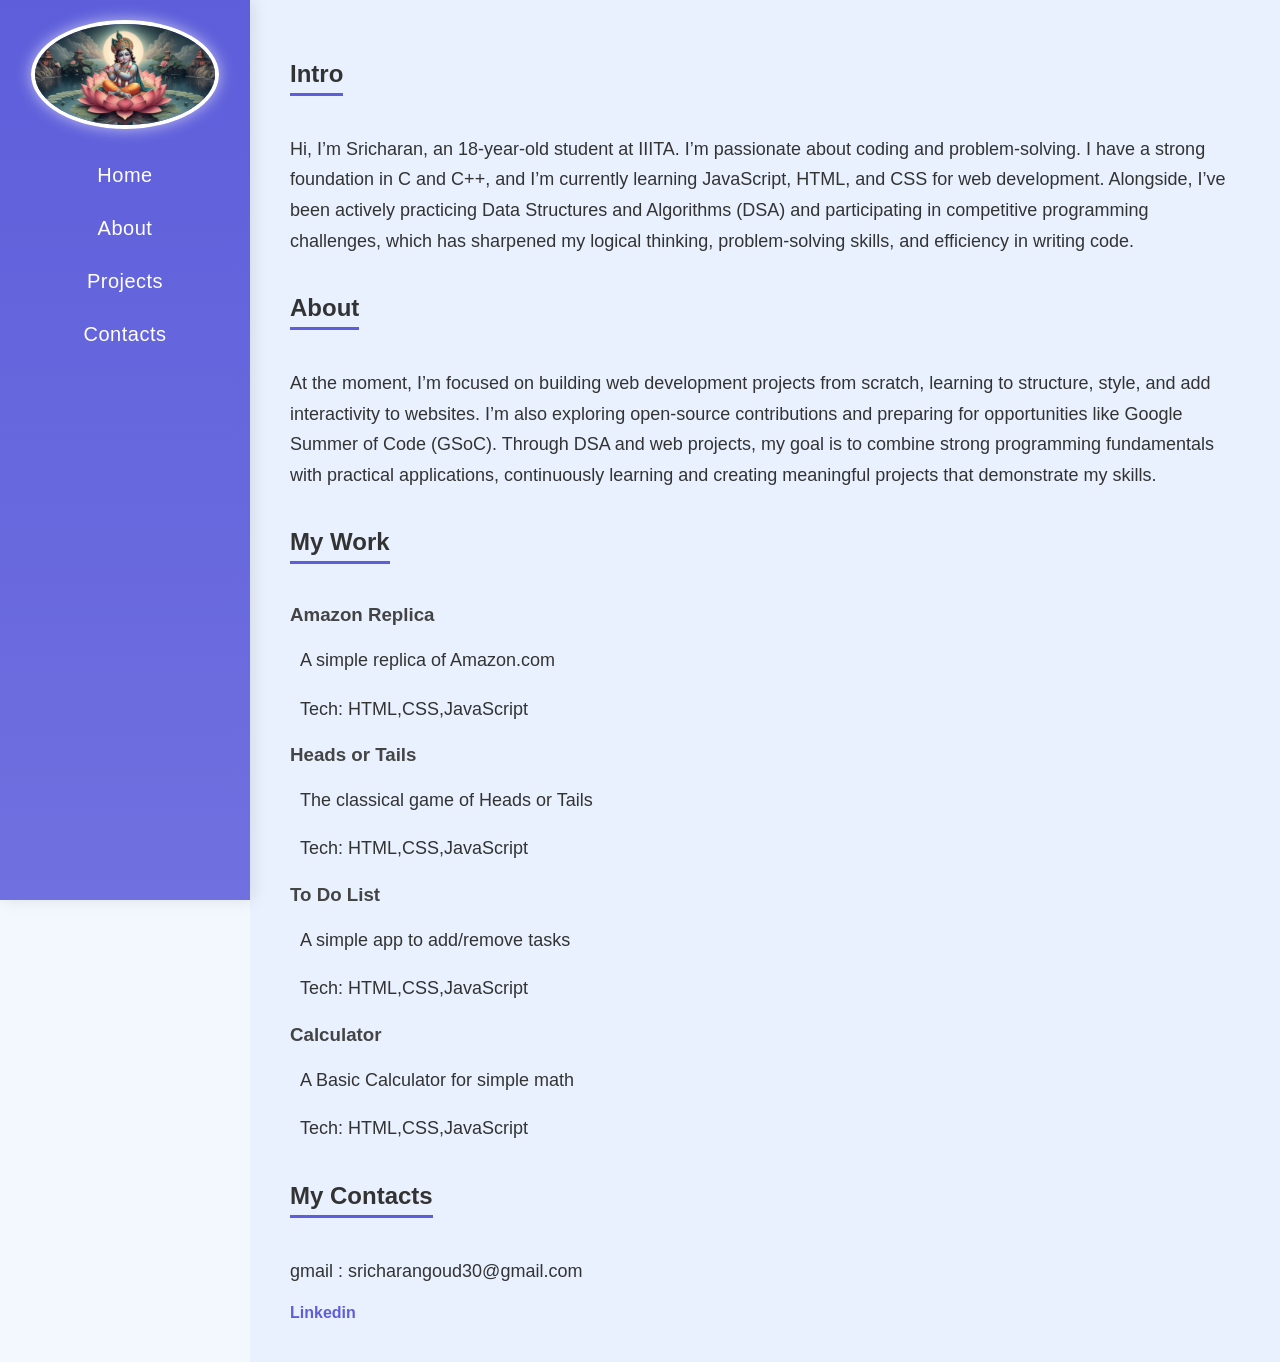
==== index.html @ eaed90e9 "Rename portfolio.html to index.html" ====
<!DOCTYPE html>
<html>
    <head>
        <Title>Sricharan Goud</Title>
        <style>
            body {
                margin: 0;
                font-family: "Poppins", sans-serif;
                background-color: #f3f8ff;
                color: #222;
                overflow-x: hidden;
            }


            .nav-bar-css {
                position: fixed;
                top: 0;
                left: 0;
                bottom: 0;
                width: 250px;
                background: linear-gradient(180deg, #5e5edb, #7070e0);
                display: flex;
                flex-direction: column;
                align-items: center;
                padding-top: 20px;
                box-shadow: 3px 0 15px rgba(0, 0, 0, 0.1);
            }

            .my-image-css {
                width: 180px;
                border-radius: 50%;
                margin-bottom: 20px;
                border: 4px solid white;
                box-shadow: 0 0 15px rgba(255, 255, 255, 0.6);
            }


            .nav-bar-css a {
                display: block;
                width: 100%;
                padding: 15px 0;
                text-align: center;
                text-decoration: none;
                color: white;
                font-size: 20px;
                font-weight: 500;
                letter-spacing: 0.5px;
                transition: all 0.3s ease-in-out;
            }

            .nav-bar-css a:hover {
                background-color: rgba(255, 255, 255, 0.2);
                transform: scale(1.05);
            }


            .right-section-css {
                margin-left: 250px;
                padding: 40px;
                background: #e9f1ff;
                min-height: 100vh;
                animation: fadeIn 1s ease;
            }


            h2 {
                color: #333;
                border-bottom: 3px solid #5e5edb;
                display: inline-block;
                padding-bottom: 5px;
            }


            p {
                font-size: 18px;
                line-height: 1.7;
                color: #333;
            }


            .my-work-css h3 {
                margin-top: 20px;
                color: #444;
            }

            .my-work-css p {
                margin-left: 10px;
            }


            .contacts-css a {
                color: #5e5edb;
                text-decoration: none;
                font-weight: 600;
                transition: color 0.3s ease;
            }

            .contacts-css a:hover {
                color: #333;
            }
        </style>
    </head>
    <body>
        <div class="nav-bar-css">
            <img src="lord-krishna-ai-wallpaper-hd-4k-free-download-7048013.jpg" class="my-image-css">
            <a href="#home">Home</a>
            <a href="#about">About</a>
            <a href="#projects">Projects</a>
            <a href="#contacts">Contacts</a>
        </div>
        <div class="right-section-css">
            <div class="intro-css" id="home">
                <h2>Intro</h2>
                <p>Hi, I’m Sricharan, an 18-year-old student at IIITA. I’m passionate about coding and problem-solving. I have a strong foundation in C and C++, and I’m currently learning JavaScript, HTML, and CSS for web development. Alongside, I’ve been actively practicing Data Structures and Algorithms (DSA) and participating in competitive programming challenges, which has sharpened my logical thinking, problem-solving skills, and efficiency in writing code.</p>
            </div>
            <div class="about-css" id="about">
                <h2>About</h2>
                <p>At the moment, I’m focused on building web development projects from scratch, learning to structure, style, and add interactivity to websites. I’m also exploring open-source contributions and preparing for opportunities like Google Summer of Code (GSoC). Through DSA and web projects, my goal is to combine strong programming fundamentals with practical applications, continuously learning and creating meaningful projects that demonstrate my skills.</p>
            </div>
            <div class="my-work-css" id="projects">
                <h2>My Work</h2>
                <h3>Amazon Replica</h3>
                <p>A simple replica of Amazon.com</p>
                <p>Tech: HTML,CSS,JavaScript</p>
                <h3>Heads or Tails</h3>
                <p>The classical game of Heads or Tails</p>
                <p>Tech: HTML,CSS,JavaScript</p>
                <h3>To Do List</h3>
                <p>A simple app to add/remove tasks</p>
                <p>Tech: HTML,CSS,JavaScript</p>
                <h3>Calculator</h3>
                <p>A Basic Calculator for simple math</p>
                <p>Tech: HTML,CSS,JavaScript</p>
            </div>
            <div id="contacts" class="contacts-css">
                <h2>My Contacts</h2>
                <p>gmail : sricharangoud30@gmail.com</p>
                <a href="https://www.linkedin.com/in/sricharan-goud-963710329" target="_blank">Linkedin</a>
            </div>
        </div>
    </body>
</html>
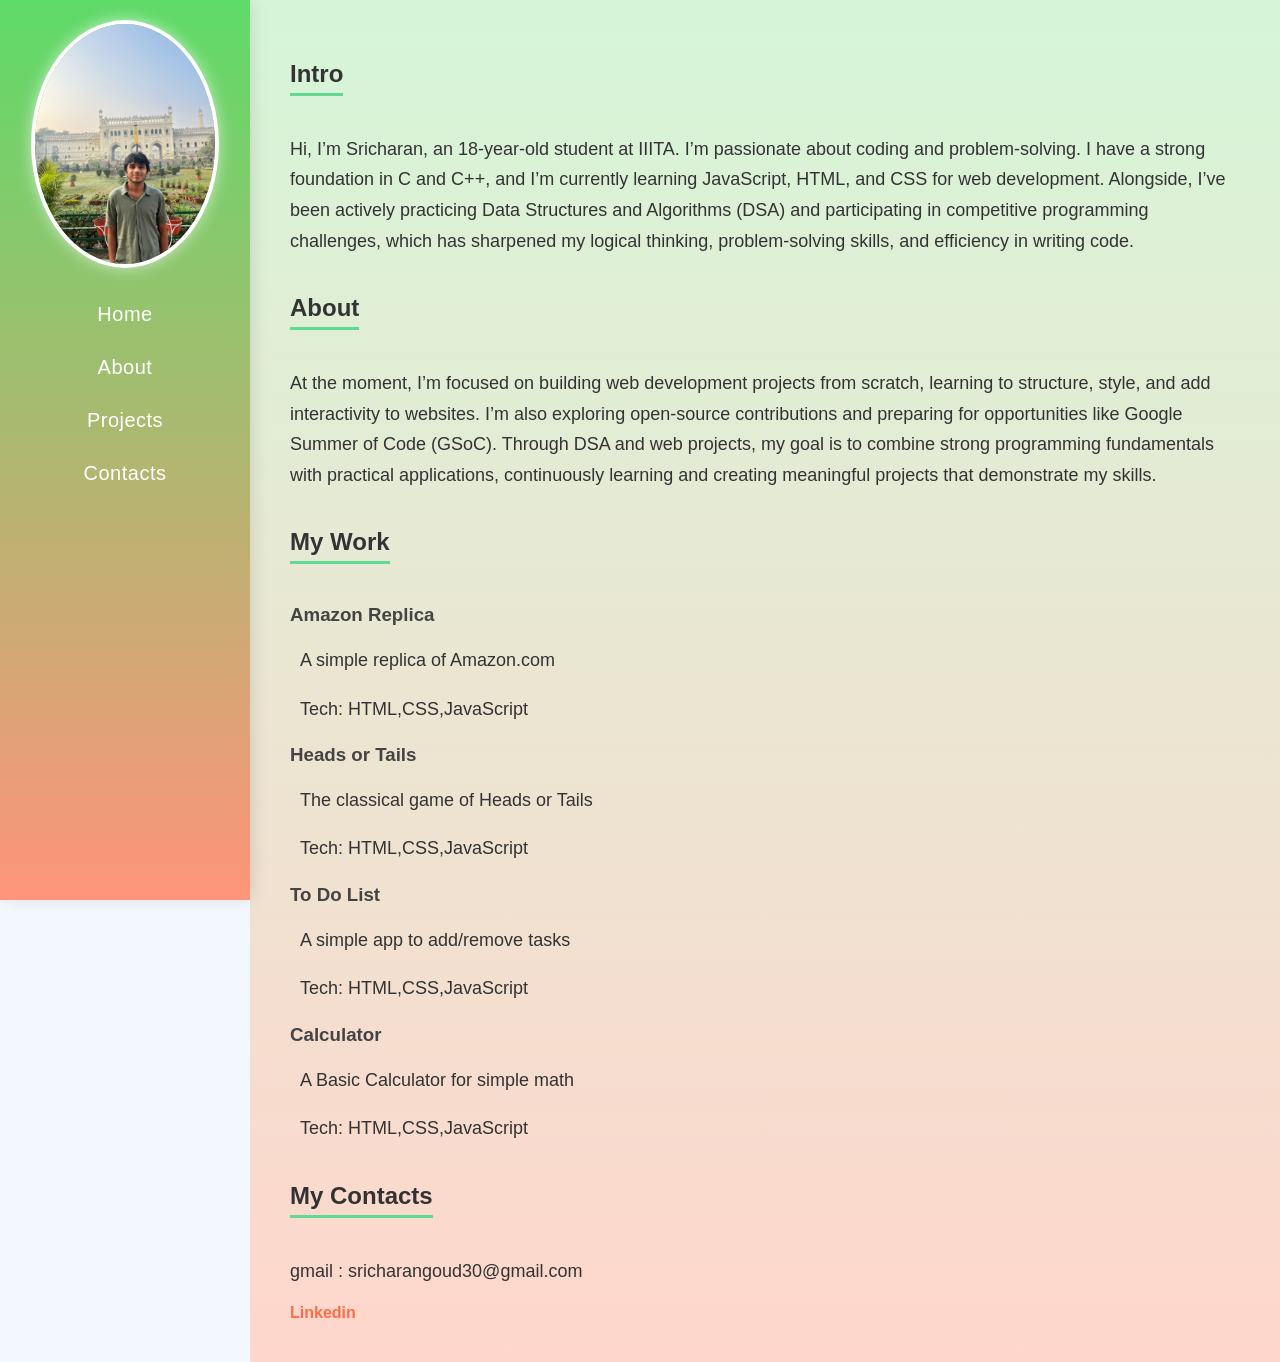
==== commit 99552ef5: "Updated README progress" ====
--- a/index.html
+++ b/index.html
@@ -18,7 +18,7 @@
                 left: 0;
                 bottom: 0;
                 width: 250px;
-                background: linear-gradient(180deg, #5e5edb, #7070e0);
+                background: linear-gradient(180deg, #5edb68, #ff9479);
                 display: flex;
                 flex-direction: column;
                 align-items: center;
@@ -57,7 +57,7 @@
             .right-section-css {
                 margin-left: 250px;
                 padding: 40px;
-                background: #e9f1ff;
+                background: linear-gradient(180deg, hsl(125, 63%, 90%), hsl(12, 100%, 90%));
                 min-height: 100vh;
                 animation: fadeIn 1s ease;
             }
@@ -65,7 +65,7 @@
 
             h2 {
                 color: #333;
-                border-bottom: 3px solid #5e5edb;
+                border-bottom: 3px solid #5edb90;
                 display: inline-block;
                 padding-bottom: 5px;
             }
@@ -89,7 +89,7 @@
 
 
             .contacts-css a {
-                color: #5e5edb;
+                color: hsl(12, 100%, 64%);
                 text-decoration: none;
                 font-weight: 600;
                 transition: color 0.3s ease;
@@ -102,7 +102,7 @@
     </head>
     <body>
         <div class="nav-bar-css">
-            <img src="lord-krishna-ai-wallpaper-hd-4k-free-download-7048013.jpg" class="my-image-css">
+            <img src="profile_pic.jpeg" class="my-image-css" alt="profile_pic">
             <a href="#home">Home</a>
             <a href="#about">About</a>
             <a href="#projects">Projects</a>
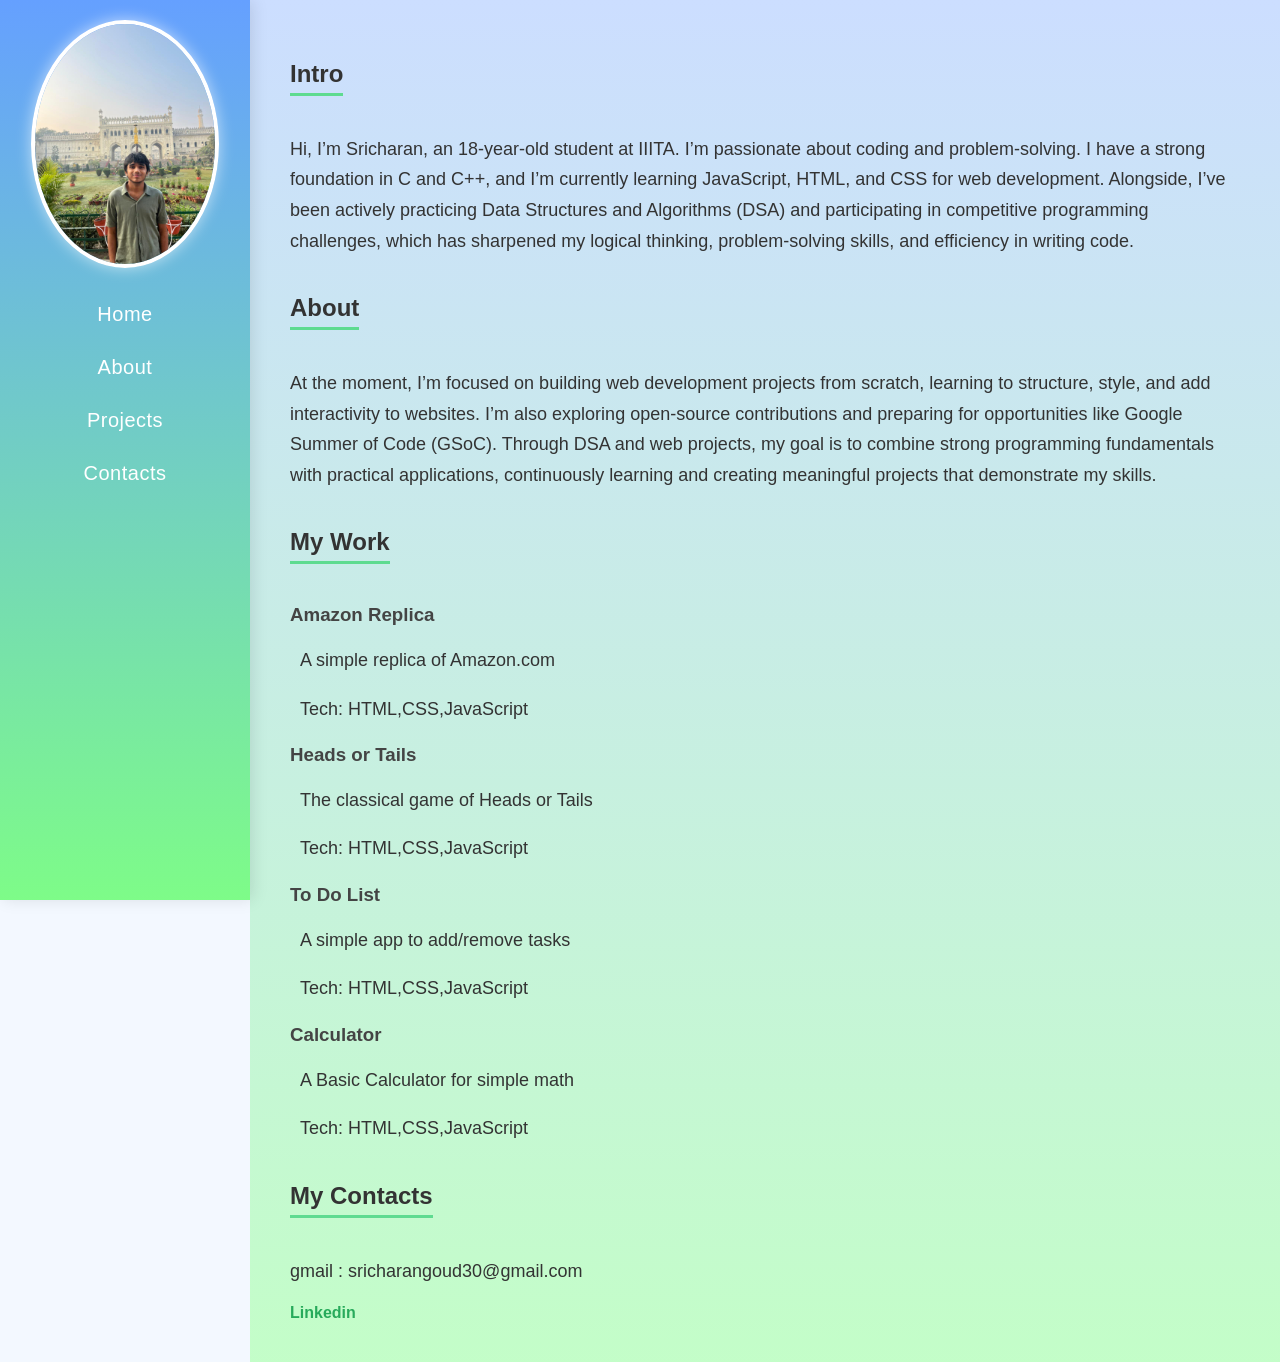
==== commit 63e8d6ab: "Describe what changed" ====
--- a/index.html
+++ b/index.html
@@ -18,7 +18,7 @@
                 left: 0;
                 bottom: 0;
                 width: 250px;
-                background: linear-gradient(180deg, #5edb68, #ff9479);
+                background: linear-gradient(180deg, #65a0ff, hsl(125, 95%, 74%));
                 display: flex;
                 flex-direction: column;
                 align-items: center;
@@ -57,7 +57,7 @@
             .right-section-css {
                 margin-left: 250px;
                 padding: 40px;
-                background: linear-gradient(180deg, hsl(125, 63%, 90%), hsl(12, 100%, 90%));
+                background: linear-gradient(180deg, hsl(219, 100%, 90%), hsl(125, 95%, 88%));
                 min-height: 100vh;
                 animation: fadeIn 1s ease;
             }
@@ -89,7 +89,7 @@
 
 
             .contacts-css a {
-                color: hsl(12, 100%, 64%);
+                color: hsl(144, 63%, 41%);
                 text-decoration: none;
                 font-weight: 600;
                 transition: color 0.3s ease;
